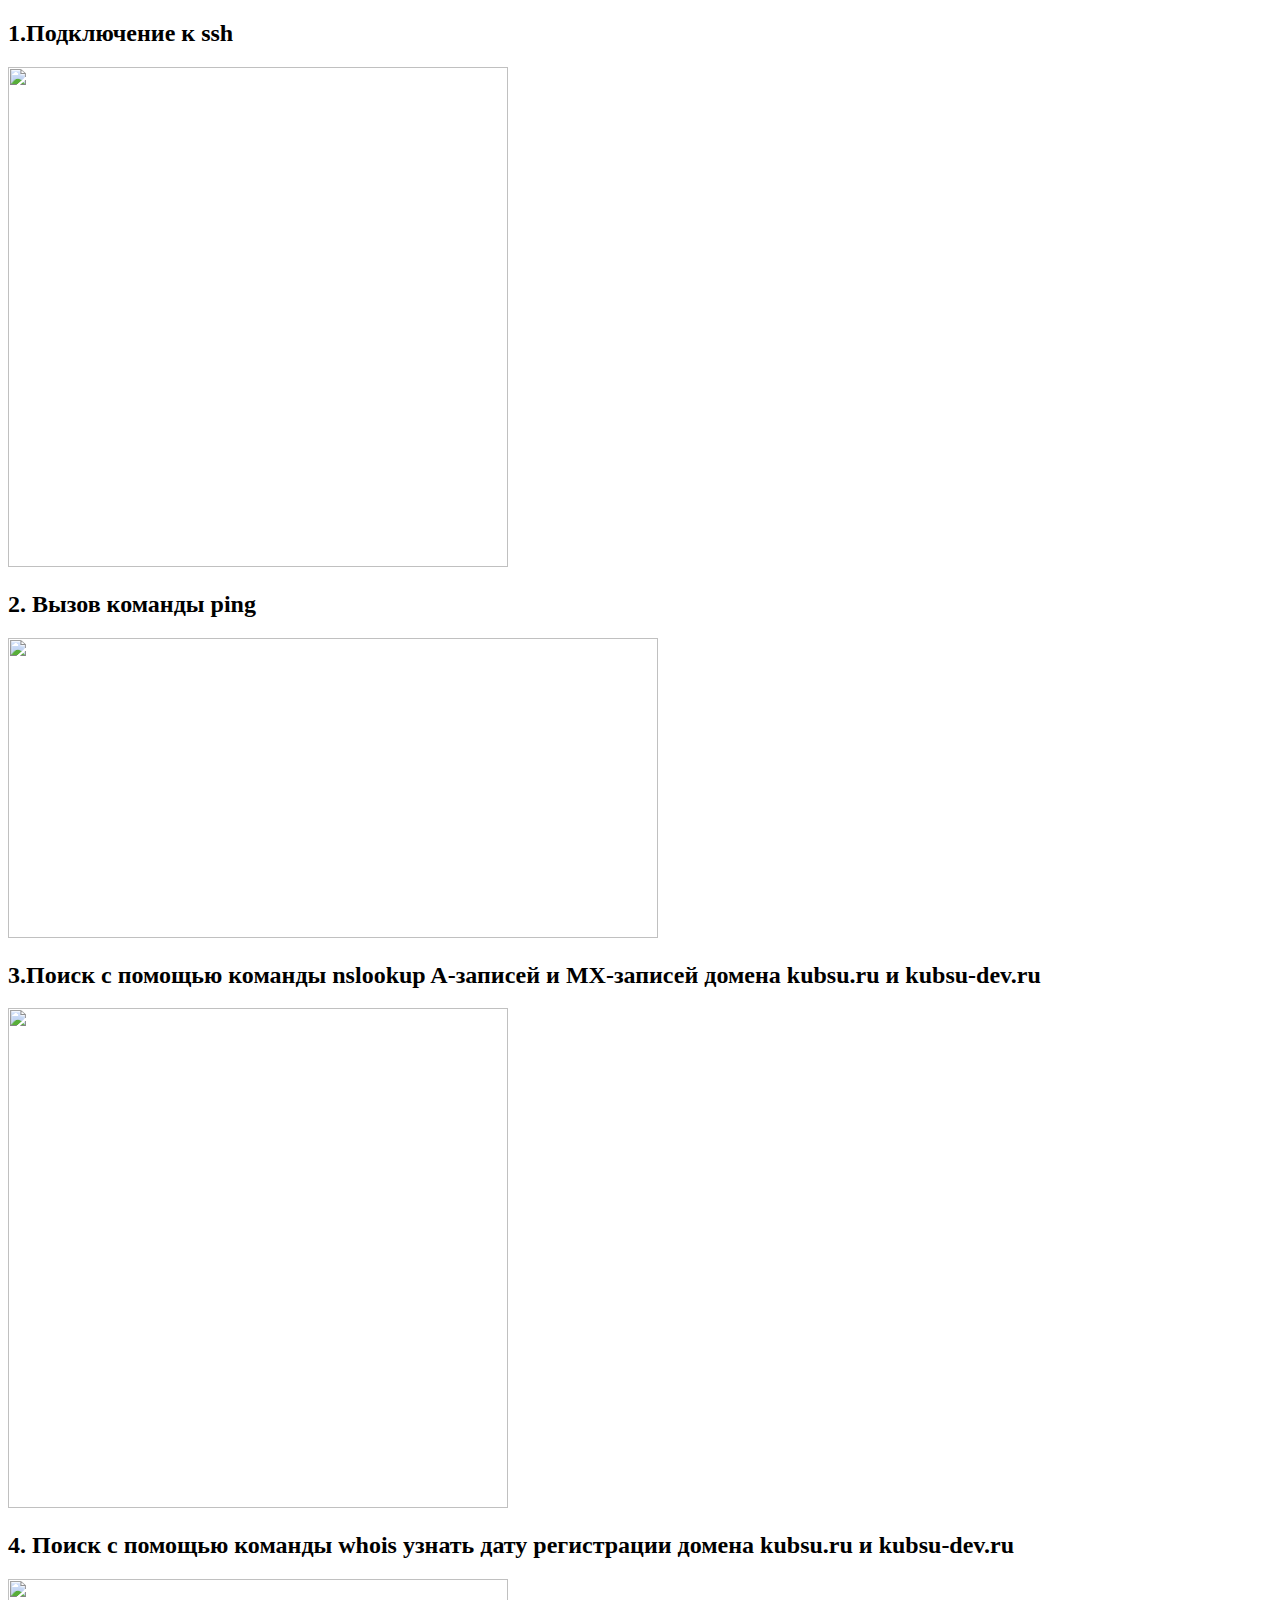
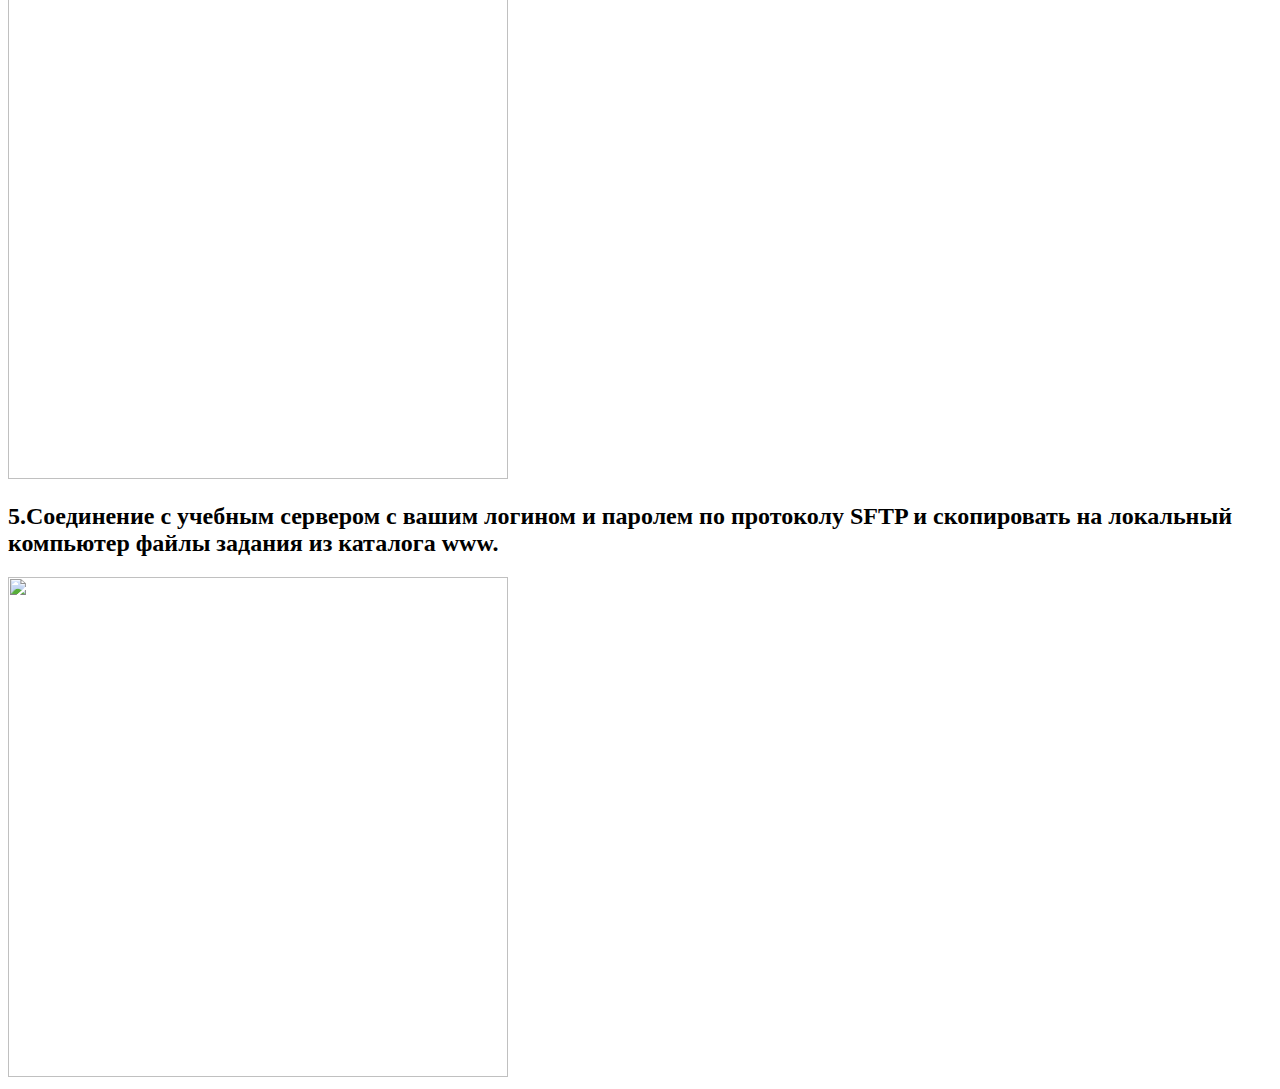
==== task1/index.html @ 5eefcaa8 "index.html" ====
<!DOCTYPE html>
<html lang="ru">
<head>
    <meta charset="utf-8" />
    <title></title>
    <link rel="stylesheet" href="style.css" />
</head>
<body>
<h2>1.Подключение к ssh</h2>
<img src="web_photo_1.png" width="500" height="500" alt="">
<h2>2. Вызов команды ping</h2>
<img src="web_photo_2.png" width="650" height="300" alt="">
<h2>3.Поиск с помощью команды nslookup A-записей и MX-записей домена kubsu.ru и kubsu-dev.ru</h2>
<img src="web_photo_3.png" width="500" height="500" alt="">
<h2>4. Поиск с помощью команды whois узнать дату регистрации домена kubsu.ru и kubsu-dev.ru</h2>
<img src="web_photo_4.png" width="500" height="500" alt="">
<h2>5.Cоединение с учебным сервером с вашим логином и паролем по протоколу SFTP и скопировать на локальный компьютер файлы задания из каталога www.</h2>
<img src="web_photo_5.png" width="500" height="500" alt="">
</body>
</html>
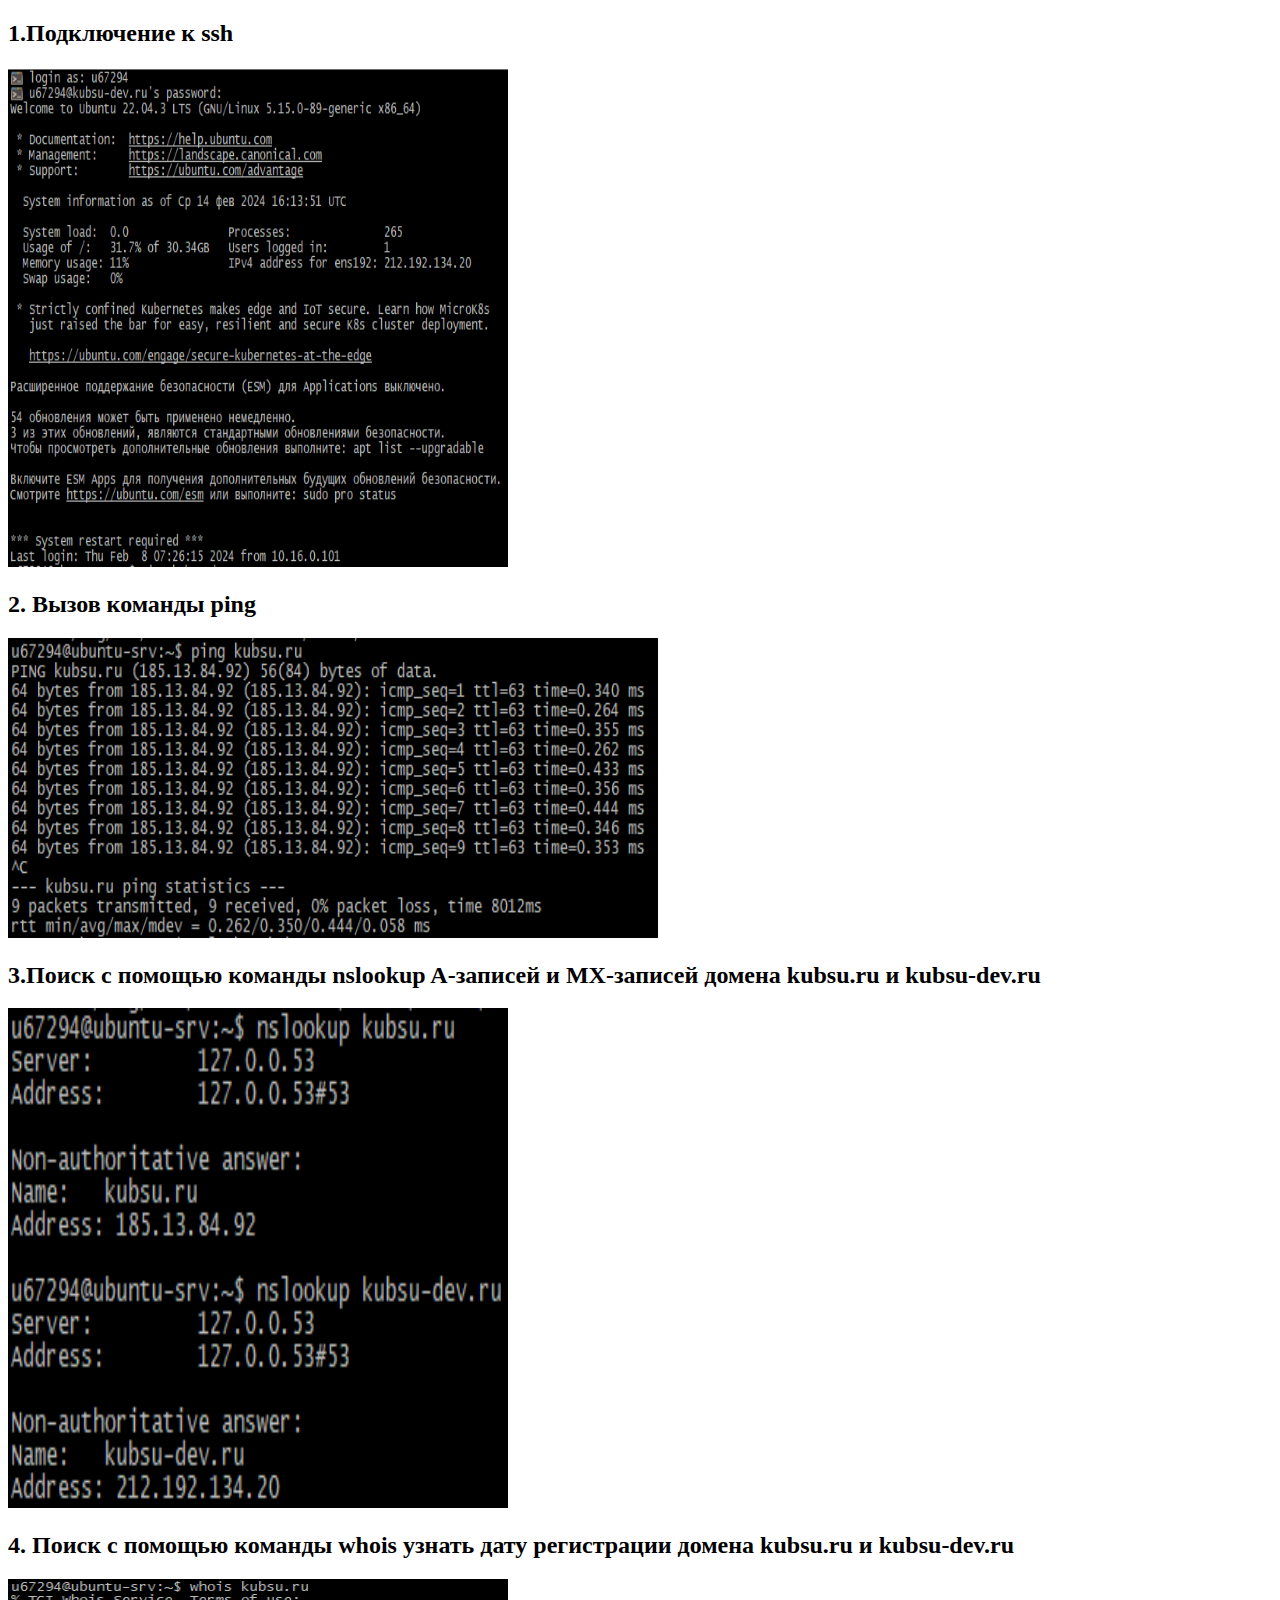
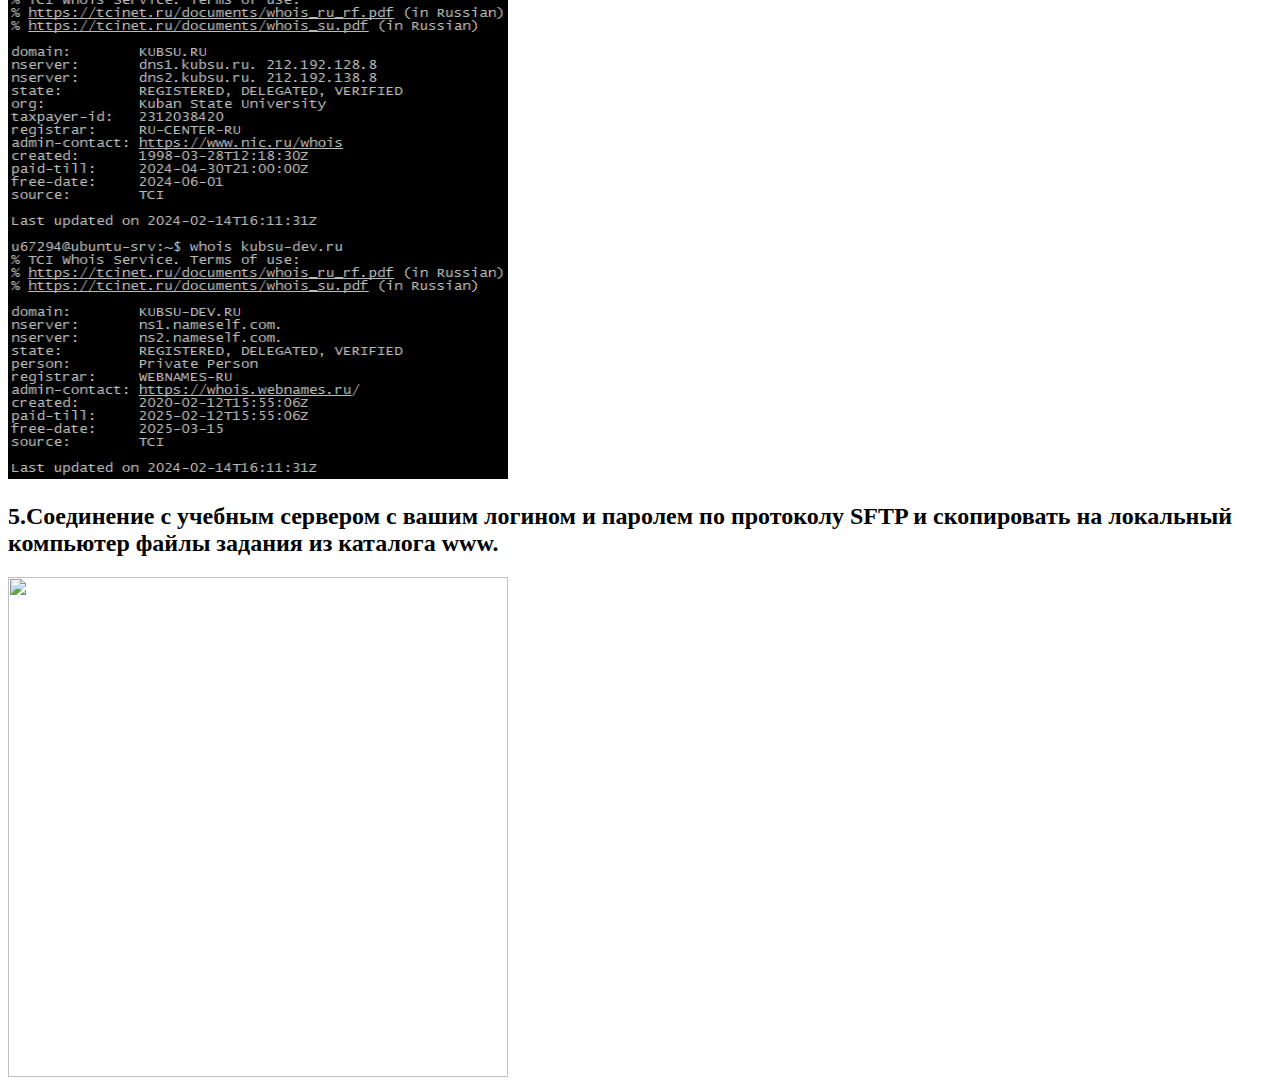
==== commit 10c38045: "Update index.html" ====
--- a/task1/index.html
+++ b/task1/index.html
@@ -7,14 +7,14 @@
 </head>
 <body>
 <h2>1.Подключение к ssh</h2>
-<img src="web_photo_1.png" width="500" height="500" alt="">
+<img src="web_photo_1.PNG" width="500" height="500" alt="">
 <h2>2. Вызов команды ping</h2>
-<img src="web_photo_2.png" width="650" height="300" alt="">
+<img src="web_photo_2.PNG" width="650" height="300" alt="">
 <h2>3.Поиск с помощью команды nslookup A-записей и MX-записей домена kubsu.ru и kubsu-dev.ru</h2>
-<img src="web_photo_3.png" width="500" height="500" alt="">
+<img src="web_photo_3.PNG" width="500" height="500" alt="">
 <h2>4. Поиск с помощью команды whois узнать дату регистрации домена kubsu.ru и kubsu-dev.ru</h2>
-<img src="web_photo_4.png" width="500" height="500" alt="">
+<img src="web_photo_4.PNG" width="500" height="500" alt="">
 <h2>5.Cоединение с учебным сервером с вашим логином и паролем по протоколу SFTP и скопировать на локальный компьютер файлы задания из каталога www.</h2>
-<img src="web_photo_5.png" width="500" height="500" alt="">
+<img src="web_photo_5.PNG" width="500" height="500" alt="">
 </body>
 </html>
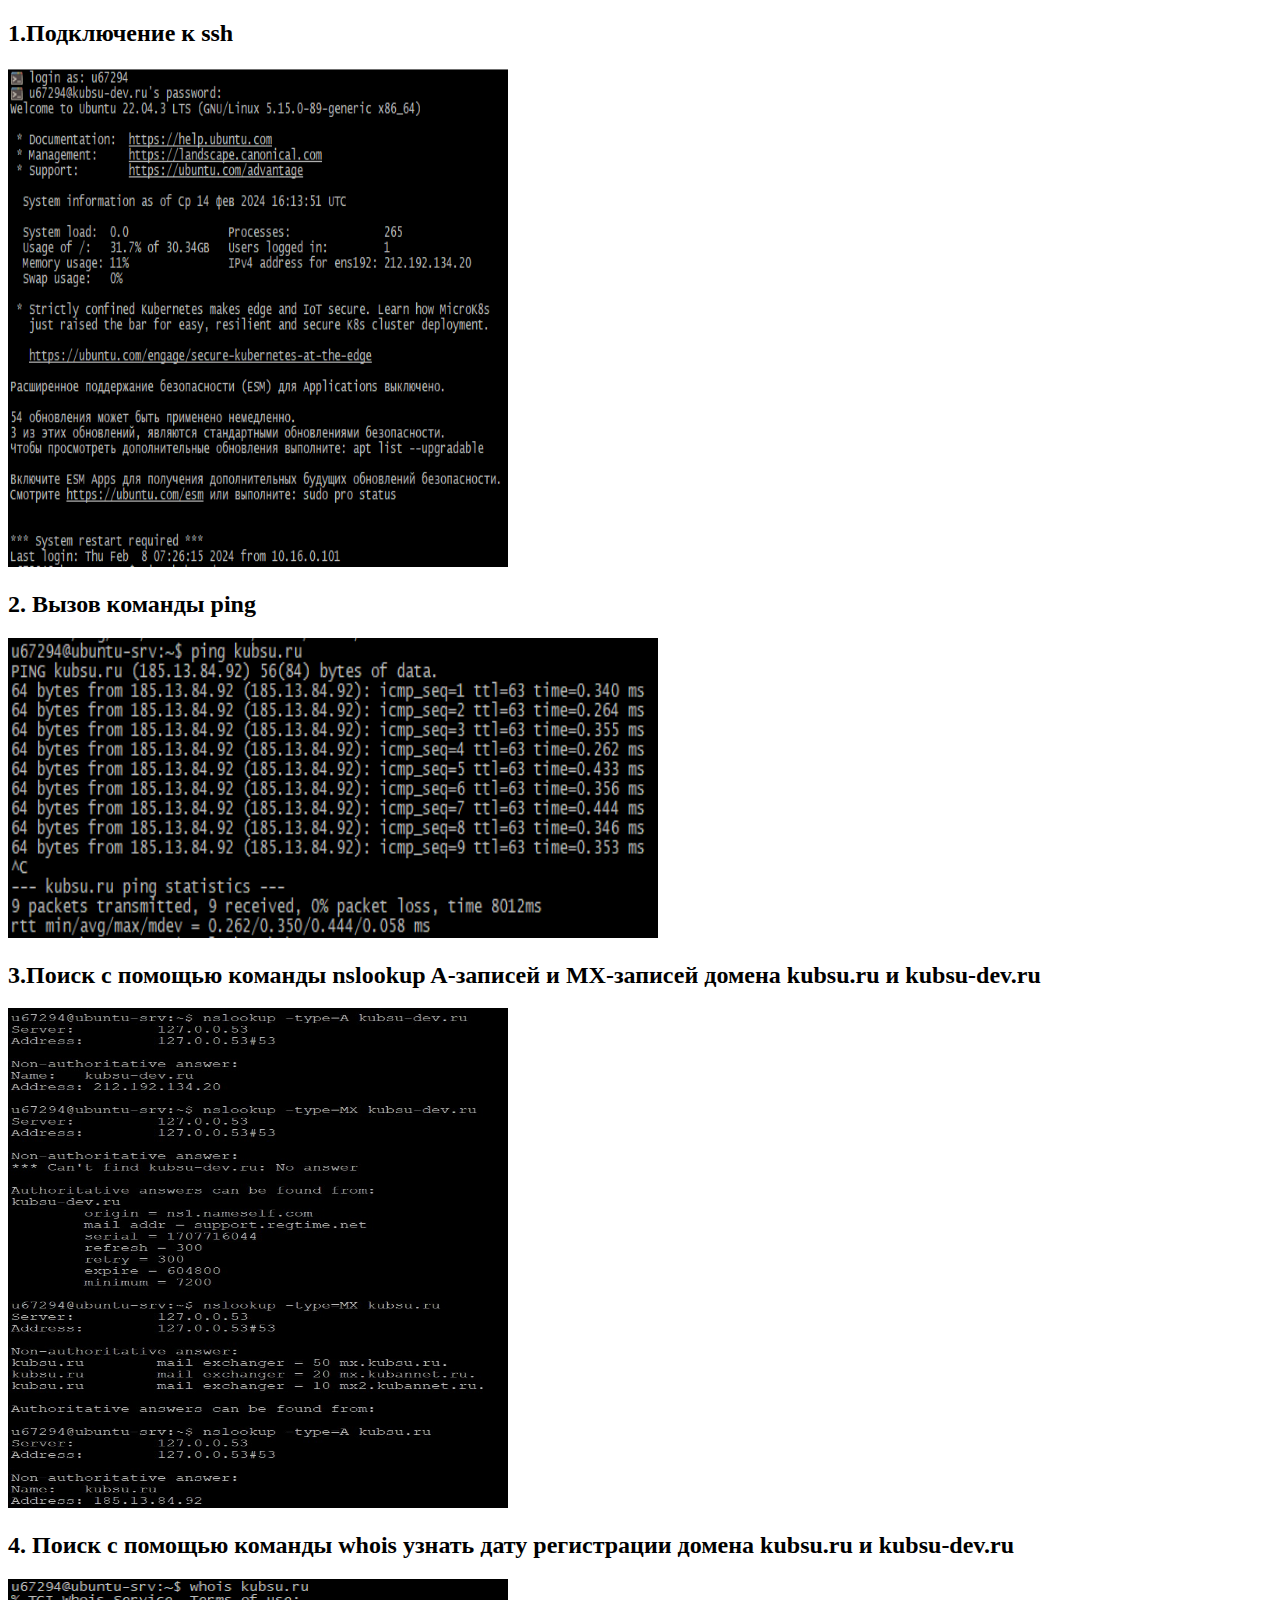
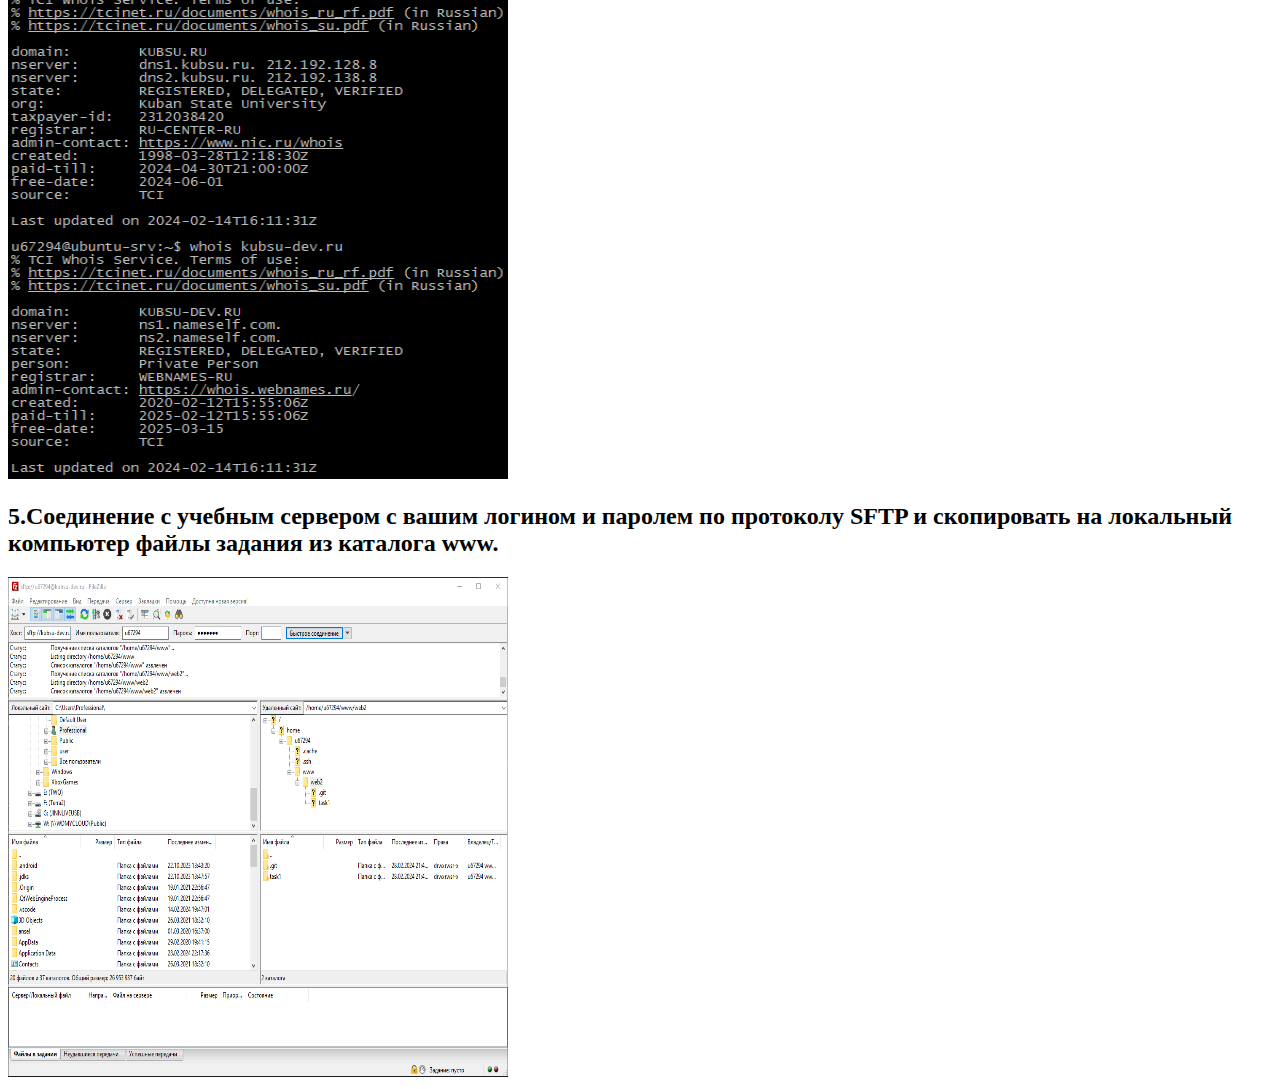
==== commit 5650a851: "Update index.html" ====
--- a/task1/index.html
+++ b/task1/index.html
@@ -11,7 +11,7 @@
 <h2>2. Вызов команды ping</h2>
 <img src="web_photo_2.PNG" width="650" height="300" alt="">
 <h2>3.Поиск с помощью команды nslookup A-записей и MX-записей домена kubsu.ru и kubsu-dev.ru</h2>
-<img src="web_photo_3.PNG" width="500" height="500" alt="">
+<img src="web_photo_3.jpg" width="500" height="500" alt="">
 <h2>4. Поиск с помощью команды whois узнать дату регистрации домена kubsu.ru и kubsu-dev.ru</h2>
 <img src="web_photo_4.PNG" width="500" height="500" alt="">
 <h2>5.Cоединение с учебным сервером с вашим логином и паролем по протоколу SFTP и скопировать на локальный компьютер файлы задания из каталога www.</h2>
